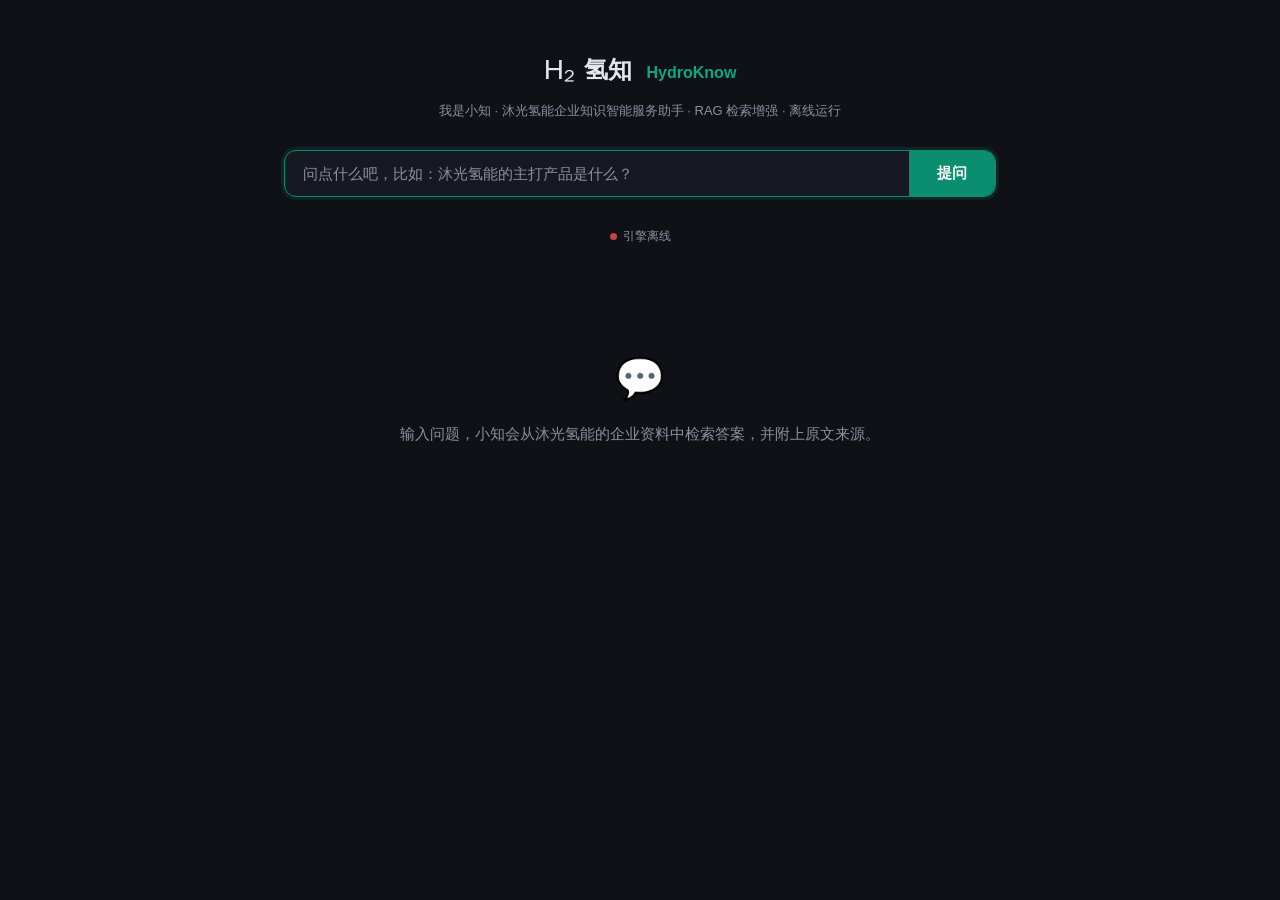
==== templates/index.html @ 32e423fb "feat: 氢知 HydroKnow RAG 智能知识问答助手 面向氢能企业的 RAG 企业知识服务助手（浦发·IGNITE 黑客松 T01）： - RAG 核心引擎：PDF 解析清洗、智能分块、BM" ====
<!DOCTYPE html>
<html lang="zh-CN">
<head>
  <meta charset="utf-8">
  <meta name="viewport" content="width=device-width, initial-scale=1">
  <title>氢知 HydroKnow · 沐光氢能企业知识智能服务助手</title>
  <link rel="stylesheet" href="/static/style.css">
</head>
<body>
  <div class="qa-page">
    <!-- 顶部标题 + 输入区 -->
    <header class="qa-header">
      <div class="qa-logo">
        <span class="qa-logo-icon">H₂</span>
        <h1>氢知 <span style="color:var(--accent-light);font-size:16px;font-weight:600;margin-left:8px;">HydroKnow</span></h1>
      </div>
      <p class="qa-subtitle">我是小知 · 沐光氢能企业知识智能服务助手 · RAG 检索增强 · 离线运行</p>

      <div class="qa-search-box">
        <input type="text" id="input" placeholder="问点什么吧，比如：沐光氢能的主打产品是什么？" autocomplete="off" autofocus>
        <button id="sendBtn" onclick="ask()">提问</button>
      </div>

      <!-- 推荐问题 -->
      <div class="qa-chips" id="chips"></div>

      <!-- 引擎状态 -->
      <div class="qa-status" id="status"></div>
    </header>

    <!-- 答案区 -->
    <main class="qa-result" id="result">
      <div class="qa-placeholder" id="placeholder">
        <div class="placeholder-icon">💬</div>
        <p>输入问题，小知会从沐光氢能的企业资料中检索答案，并附上原文来源。</p>
      </div>
    </main>
  </div>

  <script src="/static/app.js"></script>
</body>
</html>
---- static/style.css ----
/* 沐光氢能知识助手 · 问答页面 · 深色主题 */

:root {
  --bg: #0f1117;
  --surface: #171922;
  --card: #1c1f2b;
  --card-hover: #252836;
  --border: #2d3142;
  --ink: #e4e6ef;
  --muted: #8b90a0;
  --accent: #0a8e6f;
  --accent-light: #0da884;
  --accent-glow: rgba(10, 142, 111, 0.15);
  --radius: 12px;
  --font: -apple-system, "PingFang SC", "Microsoft YaHei", "Segoe UI", sans-serif;
}

* { box-sizing: border-box; margin: 0; padding: 0; }

body {
  background: var(--bg);
  color: var(--ink);
  font-family: var(--font);
  font-size: 15px;
  line-height: 1.6;
  min-height: 100vh;
}

/* ── 页面布局 ─────────────────────── */
.qa-page {
  max-width: 760px;
  margin: 0 auto;
  padding: 48px 24px 80px;
}

/* ── 顶部 ─────────────────────────── */
.qa-header {
  text-align: center;
  margin-bottom: 40px;
}

.qa-logo {
  display: flex;
  align-items: center;
  justify-content: center;
  gap: 10px;
  margin-bottom: 8px;
}
.qa-logo-icon { font-size: 28px; }
.qa-logo h1 {
  font-size: 24px;
  font-weight: 700;
}

.qa-subtitle {
  font-size: 13px;
  color: var(--muted);
  margin-bottom: 28px;
}

/* ── 搜索框 ───────────────────────── */
.qa-search-box {
  display: flex;
  gap: 0;
  border: 1px solid var(--border);
  border-radius: var(--radius);
  overflow: hidden;
  transition: border-color 0.2s;
  background: var(--surface);
}
.qa-search-box:focus-within {
  border-color: var(--accent);
  box-shadow: 0 0 0 3px var(--accent-glow);
}
.qa-search-box input {
  flex: 1;
  background: transparent;
  border: none;
  padding: 14px 18px;
  color: var(--ink);
  font-size: 15px;
  font-family: var(--font);
  outline: none;
}
.qa-search-box input::placeholder { color: var(--muted); }
.qa-search-box button {
  background: var(--accent);
  color: #fff;
  border: none;
  padding: 0 28px;
  font-size: 15px;
  font-weight: 600;
  font-family: var(--font);
  cursor: pointer;
  transition: background 0.2s;
}
.qa-search-box button:hover { background: var(--accent-light); }
.qa-search-box button:disabled { opacity: 0.5; cursor: not-allowed; }

/* ── 推荐问题 ─────────────────────── */
.qa-chips {
  display: flex;
  flex-wrap: wrap;
  justify-content: center;
  gap: 8px;
  margin-top: 16px;
}
.chip {
  padding: 6px 14px;
  background: var(--card);
  border: 1px solid var(--border);
  border-radius: 20px;
  font-size: 13px;
  color: var(--muted);
  cursor: pointer;
  transition: all 0.2s;
}
.chip:hover {
  border-color: var(--accent);
  color: var(--ink);
  background: var(--accent-glow);
}

/* ── 状态 ─────────────────────────── */
.qa-status {
  margin-top: 14px;
  font-size: 12px;
  color: var(--muted);
}
.qa-status .dot {
  display: inline-block;
  width: 7px; height: 7px;
  border-radius: 50%;
  background: var(--accent);
  margin-right: 6px;
  vertical-align: middle;
}

/* ── 答案区 ───────────────────────── */
.qa-result { min-height: 300px; }

.qa-placeholder {
  text-align: center;
  padding: 60px 20px;
  color: var(--muted);
}
.placeholder-icon { font-size: 40px; margin-bottom: 12px; }

/* 答案卡片 */
.answer-card {
  background: var(--card);
  border: 1px solid var(--border);
  border-radius: var(--radius);
  overflow: hidden;
  margin-bottom: 20px;
  animation: fadeIn 0.3s ease;
}
@keyframes fadeIn {
  from { opacity: 0; transform: translateY(8px); }
  to { opacity: 1; transform: translateY(0); }
}

.answer-header {
  display: flex;
  align-items: center;
  justify-content: space-between;
  padding: 12px 18px;
  border-bottom: 1px solid var(--border);
  background: var(--surface);
}
.answer-header .q {
  font-size: 13px;
  color: var(--muted);
}
.answer-header .q b { color: var(--ink); }
.answer-header .conf {
  font-size: 12px;
  padding: 3px 10px;
  border-radius: 6px;
  font-weight: 600;
}
.conf-high { background: rgba(10,142,111,0.2); color: var(--accent-light); }
.conf-mid  { background: rgba(204,170,50,0.2); color: #ccaa32; }
.conf-low  { background: rgba(196,69,69,0.2); color: #c44545; }

.answer-body {
  padding: 18px;
}
.answer-body .answer-text {
  font-size: 15px;
  line-height: 1.75;
  margin-bottom: 16px;
}

.key-points {
  margin-bottom: 16px;
}
.key-points-title {
  font-size: 13px;
  font-weight: 600;
  color: var(--muted);
  margin-bottom: 8px;
}
.key-points ul {
  list-style: none;
  padding: 0;
}
.key-points li {
  padding: 4px 0 4px 16px;
  position: relative;
  font-size: 14px;
}
.key-points li::before {
  content: "▸";
  position: absolute;
  left: 0;
  color: var(--accent);
}

/* 来源 */
.sources-section {
  border-top: 1px solid var(--border);
  padding: 16px 18px;
}
.sources-title {
  font-size: 12px;
  color: var(--muted);
  margin-bottom: 12px;
  letter-spacing: 0.5px;
}
.source-item {
  background: var(--surface);
  border: 1px solid var(--border);
  border-left: 3px solid var(--accent);
  border-radius: 8px;
  padding: 12px 14px;
  margin-bottom: 10px;
  transition: border-color 0.2s;
}
.source-item:hover { border-color: var(--accent); }
.source-item:last-child { margin-bottom: 0; }
.source-meta {
  display: flex;
  align-items: center;
  justify-content: space-between;
  gap: 8px;
  margin-bottom: 8px;
}
.source-meta-left {
  display: flex;
  align-items: center;
  min-width: 0;
}
.source-badge {
  flex-shrink: 0;
  width: 20px;
  height: 20px;
  border-radius: 6px;
  background: var(--accent);
  color: #fff;
  font-size: 11px;
  font-weight: 700;
  display: inline-flex;
  align-items: center;
  justify-content: center;
  margin-right: 8px;
}
.source-doc {
  font-size: 12px;
  color: var(--muted);
  overflow: hidden;
  text-overflow: ellipsis;
  white-space: nowrap;
}
.source-score {
  font-size: 11px;
  color: var(--accent-light);
  font-weight: 600;
  white-space: nowrap;
}
.source-text {
  font-size: 12.5px;
  color: var(--ink);
  line-height: 1.7;
  white-space: pre-wrap;
  max-height: 96px;
  overflow: hidden;
  position: relative;
}
.source-text.expanded { max-height: none; }
.source-text:not(.expanded)::after {
  content: "";
  position: absolute;
  left: 0; right: 0; bottom: 0;
  height: 28px;
  background: linear-gradient(transparent, var(--surface));
  pointer-events: none;
}
.source-toggle {
  display: none;
  margin-top: 8px;
  font-size: 11px;
  color: var(--accent-light);
  background: none;
  border: none;
  cursor: pointer;
  padding: 0;
  font-family: var(--font);
}
.source-toggle.show { display: inline-block; }
.source-toggle:hover { text-decoration: underline; }
mark {
  background: rgba(10, 142, 111, 0.35);
  color: #c9f7ea;
  padding: 0 1px;
  border-radius: 2px;
}

/* loading */
.loading-card {
  background: var(--card);
  border: 1px solid var(--border);
  border-radius: var(--radius);
  padding: 24px;
  text-align: center;
  color: var(--muted);
}
.loading-dots {
  display: inline-flex;
  gap: 4px;
  margin-bottom: 8px;
}
.loading-dots span {
  width: 8px; height: 8px;
  border-radius: 50%;
  background: var(--accent);
  animation: bounce 1.4s infinite ease-in-out;
}
.loading-dots span:nth-child(2) { animation-delay: 0.16s; }
.loading-dots span:nth-child(3) { animation-delay: 0.32s; }
@keyframes bounce {
  0%, 80%, 100% { transform: scale(0.6); opacity: 0.4; }
  40% { transform: scale(1); opacity: 1; }
}

/* ── 滚动条 ─────────────────────── */
::-webkit-scrollbar { width: 6px; }
::-webkit-scrollbar-track { background: transparent; }
::-webkit-scrollbar-thumb { background: var(--border); border-radius: 3px; }
::-webkit-scrollbar-thumb:hover { background: var(--muted); }
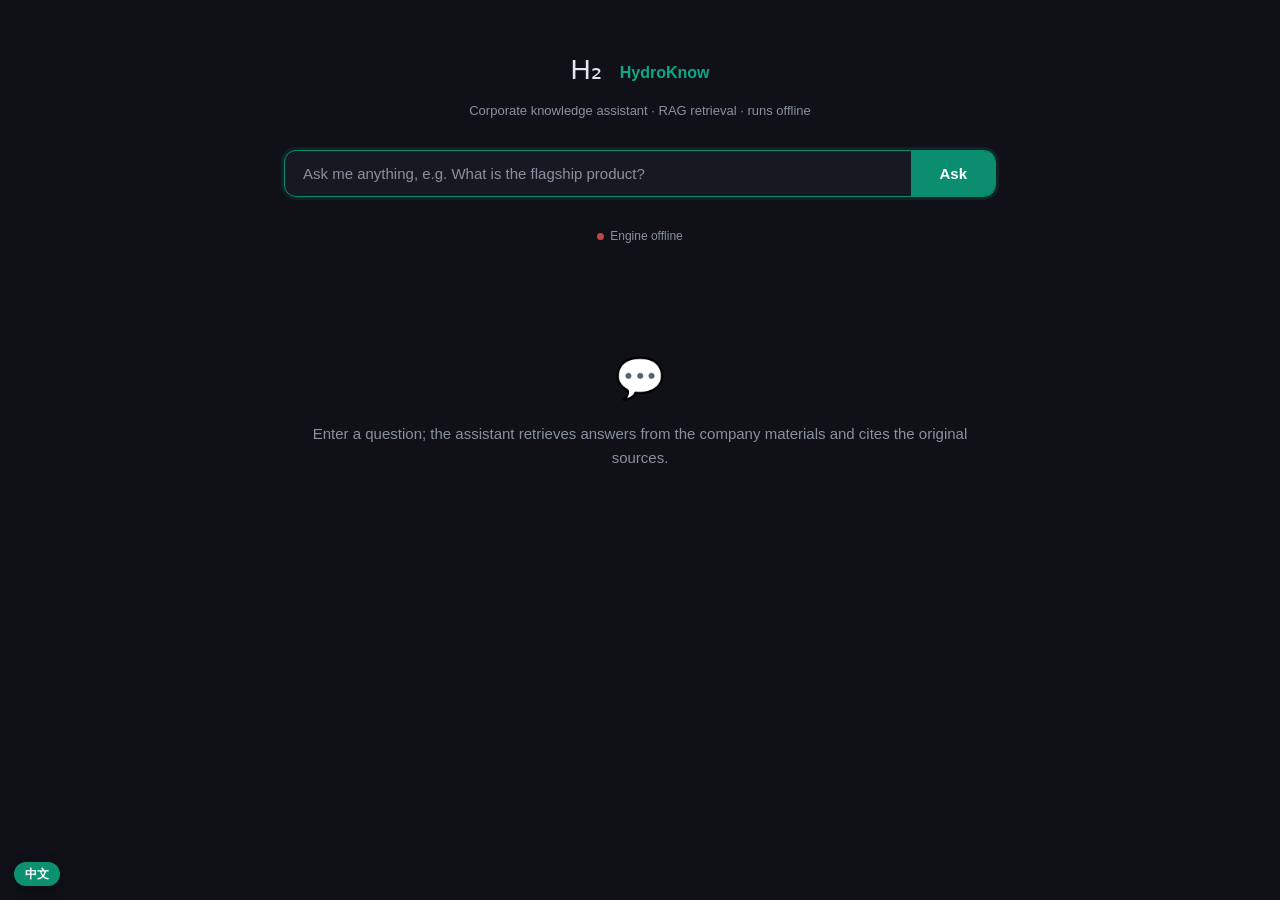
==== commit 04585df8: "Default to English across the static demo and chat app; Chinese opt-in via ?lang=zh" ====
--- a/templates/index.html
+++ b/templates/index.html
@@ -1,10 +1,12 @@
 <!DOCTYPE html>
-<html lang="zh-CN">
+<html lang="en">
 <head>
   <meta charset="utf-8">
   <meta name="viewport" content="width=device-width, initial-scale=1">
   <title>氢知 HydroKnow · 沐光氢能企业知识智能服务助手</title>
   <link rel="stylesheet" href="/static/style.css">
+  <!-- English presentation layer: active by default; Simplified Chinese via ?lang=zh. -->
+  <script src="/static/i18n-en.js"></script>
 </head>
 <body>
   <div class="qa-page">
